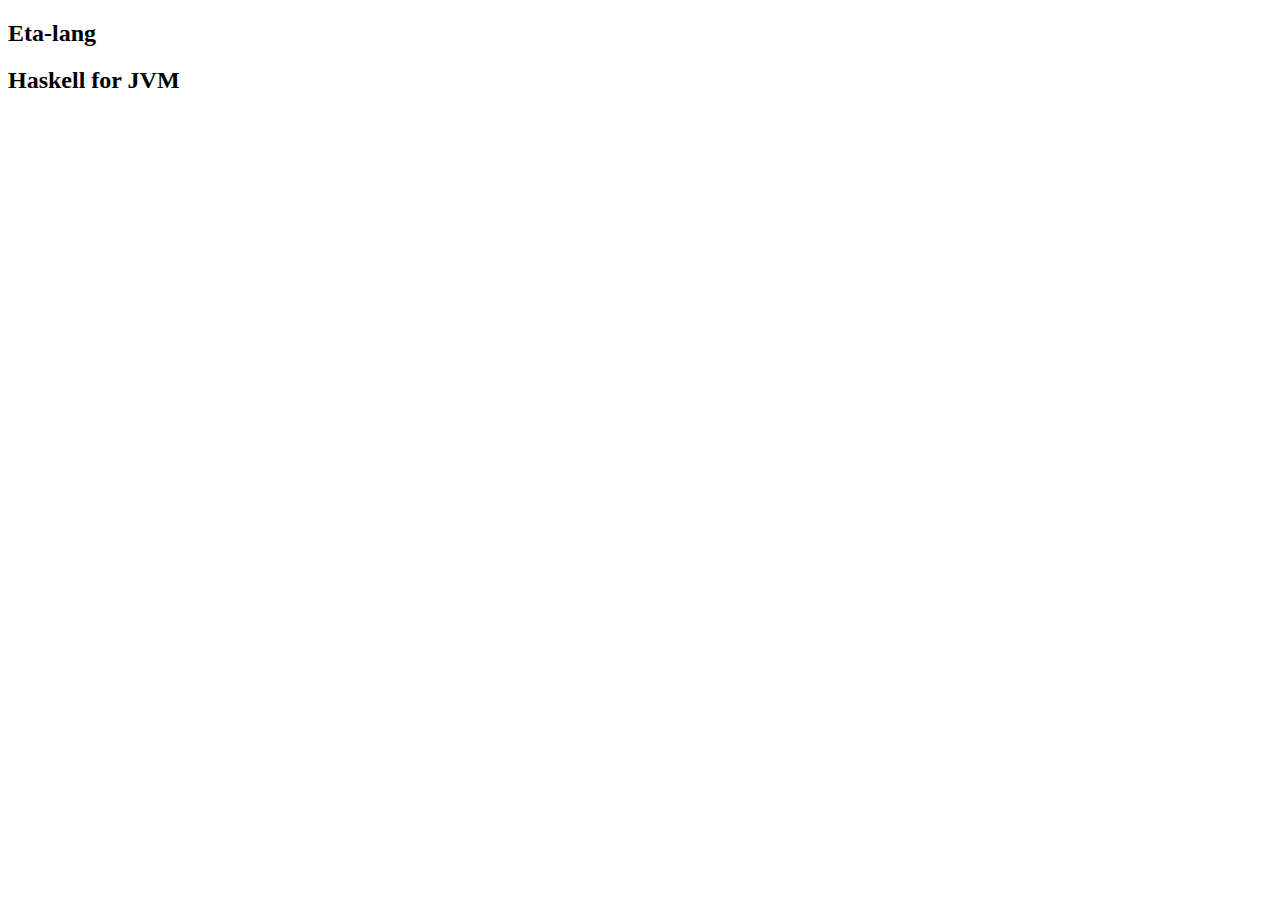
==== presentation/reveal/lconf_part1.html @ 531993db "material added" ====
<!doctype html>
<html>
	<head>
		<meta charset="utf-8">
		<meta name="viewport" content="width=device-width, initial-scale=1.0, maximum-scale=1.0, user-scalable=no">

		<title>reveal.js</title>

		<link rel="stylesheet" href="css/reveal.css">
		<link rel="stylesheet" href="css/theme/black.css">

		<!-- Theme used for syntax highlighting of code -->
		<link rel="stylesheet" href="lib/css/zenburn.css">

		<!-- Printing and PDF exports -->
		<script>
			var link = document.createElement( 'link' );
			link.rel = 'stylesheet';
			link.type = 'text/css';
			link.href = window.location.search.match( /print-pdf/gi ) ? 'css/print/pdf.css' : 'css/print/paper.css';
			document.getElementsByTagName( 'head' )[0].appendChild( link );
		</script>
	</head>
	<body>
		<div class="reveal">
			<div class="slides">

				<section >
					<h2>Eta-lang</h2>
					<h2>Haskell for JVM</h2>
				</section>
				<section data-markdown="src/lconf/lconf_part1.md"
						 data-separator="^\n\n\n"
						 data-separator-vertical="^\n\n"
						 data-separator-notes="^Note:"
						 data-charset="UTF-8">
				</section>

			</div>
		</div>

		<script src="lib/js/head.min.js"></script>
		<script src="js/reveal.js"></script>

		<script>
            Reveal.initialize({
                history: true,

                dependencies: [
                    { src: 'plugin/markdown/marked.js' },
                    { src: 'plugin/markdown/markdown.js' },
                    { src: 'plugin/notes/notes.js', async: true },
                    { src: 'plugin/highlight/highlight.js', async: true, callback: function() { hljs.initHighlightingOnLoad(); } }
                ]
            });
		</script>

	</body>
</html>
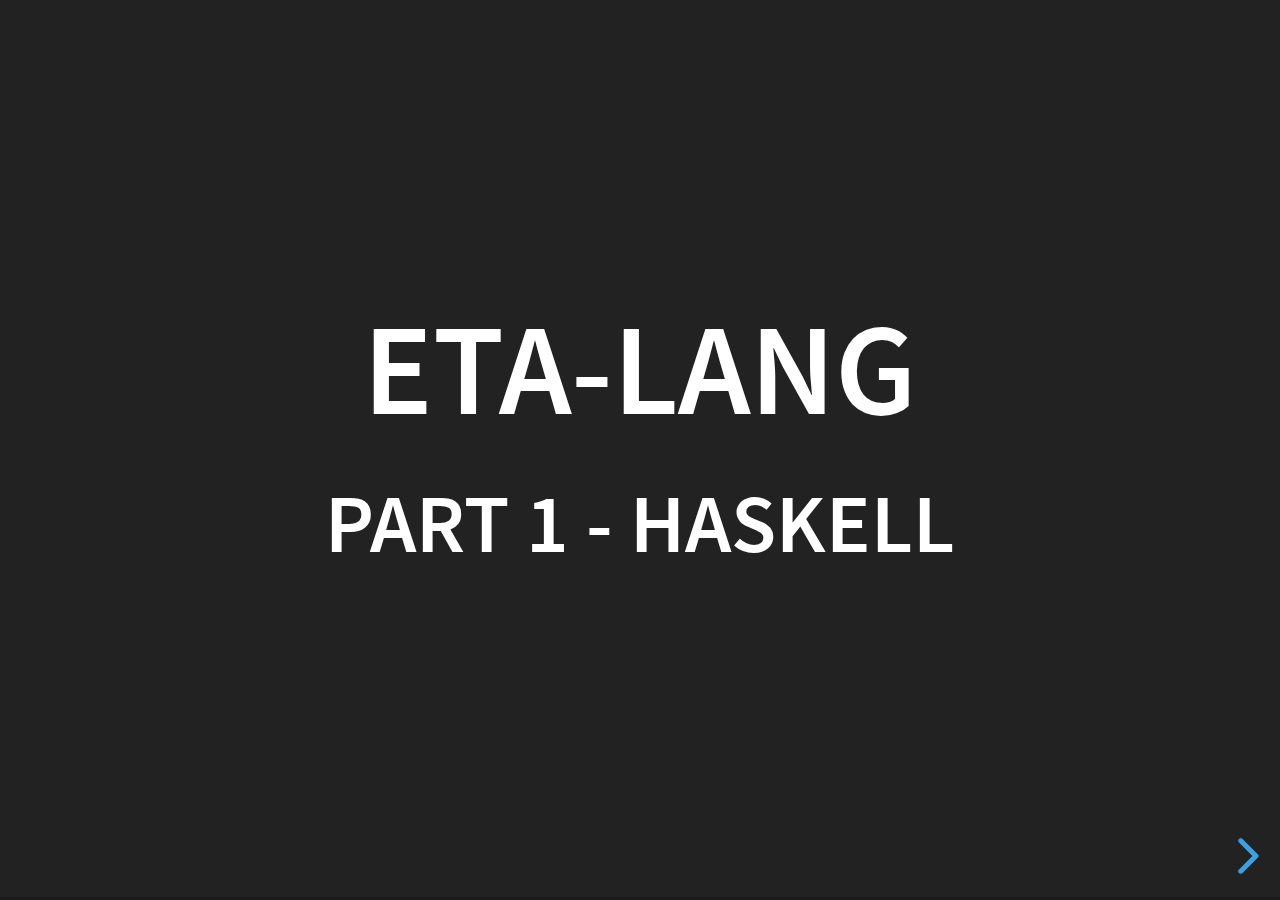
==== commit 13731fb9: "presentation1 finishing" ====
--- a/presentation/reveal/lconf_part1.html
+++ b/presentation/reveal/lconf_part1.html
@@ -26,8 +26,9 @@
 			<div class="slides">
 
 				<section >
-					<h2>Eta-lang</h2>
-					<h2>Haskell for JVM</h2>
+                    <h1>Eta-lang
+                    </h1>
+                    <h2>Part 1 - Haskell</h2>
 				</section>
 				<section data-markdown="src/lconf/lconf_part1.md"
 						 data-separator="^\n\n\n"
--- a/presentation/reveal/css/theme/black.css
+++ b/presentation/reveal/css/theme/black.css
@@ -0,0 +1,264 @@
+/**
+ * Black theme for reveal.js. This is the opposite of the 'white' theme.
+ *
+ * By Hakim El Hattab, http://hakim.se
+ */
+@import url(../../lib/font/source-sans-pro/source-sans-pro.css);
+section.has-light-background, section.has-light-background h1, section.has-light-background h2, section.has-light-background h3, section.has-light-background h4, section.has-light-background h5, section.has-light-background h6 {
+  color: #222; }
+
+/*********************************************
+ * GLOBAL STYLES
+ *********************************************/
+body {
+  background: #222;
+  background-color: #222; }
+
+.reveal {
+  font-family: "Source Sans Pro", Helvetica, sans-serif;
+  font-size: 42px;
+  font-weight: normal;
+  color: #fff; }
+
+::selection {
+  color: #fff;
+  background: #bee4fd;
+  text-shadow: none; }
+
+::-moz-selection {
+  color: #fff;
+  background: #bee4fd;
+  text-shadow: none; }
+
+.reveal .slides > section,
+.reveal .slides > section > section {
+  line-height: 1.3;
+  font-weight: inherit; }
+
+/*********************************************
+ * HEADERS
+ *********************************************/
+.reveal h1,
+.reveal h2,
+.reveal h3,
+.reveal h4,
+.reveal h5,
+.reveal h6 {
+  margin: 0 0 20px 0;
+  color: #fff;
+  font-family: "Source Sans Pro", Helvetica, sans-serif;
+  font-weight: 600;
+  line-height: 1.2;
+  letter-spacing: normal;
+  text-transform: uppercase;
+  text-shadow: none;
+  word-wrap: break-word; }
+
+.reveal h1 {
+  font-size: 2.5em; }
+
+.reveal h2 {
+  font-size: 1.6em; }
+
+.reveal h3 {
+  font-size: 1.3em; }
+
+.reveal h4 {
+  font-size: 1em; }
+
+.reveal h1 {
+  text-shadow: none; }
+
+/*********************************************
+ * OTHER
+ *********************************************/
+.reveal p {
+  margin: 20px 0;
+  line-height: 1.3; }
+
+/* Ensure certain elements are never larger than the slide itself */
+.reveal img,
+.reveal video,
+.reveal iframe {
+  max-width: 95%;
+  max-height: 95%; }
+
+.reveal strong,
+.reveal b {
+  font-weight: bold; }
+
+.reveal em {
+  font-style: italic; }
+
+.reveal ol,
+.reveal dl,
+.reveal ul {
+  display: inline-block;
+  text-align: left;
+  margin: 0 0 0 1em; }
+
+.reveal ol {
+  list-style-type: decimal; }
+
+.reveal ul {
+  list-style-type: disc; }
+
+.reveal ul ul {
+  list-style-type: square; }
+
+.reveal ul ul ul {
+  list-style-type: circle; }
+
+.reveal ul ul,
+.reveal ul ol,
+.reveal ol ol,
+.reveal ol ul {
+  display: block;
+  margin-left: 40px; }
+
+.reveal dt {
+  font-weight: bold; }
+
+.reveal dd {
+  margin-left: 40px; }
+
+.reveal blockquote {
+  display: block;
+  position: relative;
+  width: 70%;
+  margin: 20px auto;
+  padding: 5px;
+  font-style: italic;
+  background: rgba(255, 255, 255, 0.05);
+  box-shadow: 0px 0px 2px rgba(0, 0, 0, 0.2); }
+
+.reveal blockquote p:first-child,
+.reveal blockquote p:last-child {
+  display: inline-block; }
+
+.reveal q {
+  font-style: italic; }
+
+.reveal pre {
+  display: block;
+  position: relative;
+  width: 90%;
+  margin: 20px auto;
+  text-align: left;
+  font-size: 0.55em;
+  font-family: monospace;
+  line-height: 1.2em;
+  word-wrap: break-word;
+  box-shadow: 0px 0px 6px rgba(0, 0, 0, 0.3); }
+
+.reveal code {
+  font-family: monospace;
+  text-transform: none; }
+
+.reveal pre code {
+  display: block;
+  padding: 5px;
+  overflow: auto;
+  max-height: 400px;
+  word-wrap: normal; }
+
+.reveal table {
+  margin: auto;
+  border-collapse: collapse;
+  border-spacing: 0; }
+
+.reveal table th {
+  font-weight: bold; }
+
+.reveal table th,
+.reveal table td {
+  text-align: left;
+  padding: 0.2em 0.5em 0.2em 0.5em;
+  border-bottom: 1px solid; }
+
+.reveal table th[align="center"],
+.reveal table td[align="center"] {
+  text-align: center; }
+
+.reveal table th[align="right"],
+.reveal table td[align="right"] {
+  text-align: right; }
+
+.reveal table tbody tr:last-child th,
+.reveal table tbody tr:last-child td {
+  border-bottom: none; }
+
+.reveal sup {
+  vertical-align: super; }
+
+.reveal sub {
+  vertical-align: sub; }
+
+.reveal small {
+  display: inline-block;
+  font-size: 0.6em;
+  line-height: 1.2em;
+  vertical-align: top; }
+
+.reveal small * {
+  vertical-align: top; }
+
+/*********************************************
+ * LINKS
+ *********************************************/
+.reveal a {
+  color: #42affa;
+  text-decoration: none;
+  -webkit-transition: color .15s ease;
+  -moz-transition: color .15s ease;
+  transition: color .15s ease; }
+
+.reveal a:hover {
+  color: #8dcffc;
+  text-shadow: none;
+  border: none; }
+
+.reveal .roll span:after {
+  color: #fff;
+  background: #068de9; }
+
+/*********************************************
+ * IMAGES
+ *********************************************/
+.reveal section img {
+  margin: 15px 0px;
+  background: rgba(255, 255, 255, 0.12);
+  border: 4px solid #fff;
+  box-shadow: 0 0 10px rgba(0, 0, 0, 0.15); }
+
+.reveal section img.plain {
+  border: 0;
+  box-shadow: none; }
+
+.reveal a img {
+  -webkit-transition: all .15s linear;
+  -moz-transition: all .15s linear;
+  transition: all .15s linear; }
+
+.reveal a:hover img {
+  background: rgba(255, 255, 255, 0.2);
+  border-color: #42affa;
+  box-shadow: 0 0 20px rgba(0, 0, 0, 0.55); }
+
+/*********************************************
+ * NAVIGATION CONTROLS
+ *********************************************/
+.reveal .controls {
+  color: #42affa; }
+
+/*********************************************
+ * PROGRESS BAR
+ *********************************************/
+.reveal .progress {
+  background: rgba(0, 0, 0, 0.2);
+  color: #42affa; }
+
+.reveal .progress span {
+  -webkit-transition: width 800ms cubic-bezier(0.26, 0.86, 0.44, 0.985);
+  -moz-transition: width 800ms cubic-bezier(0.26, 0.86, 0.44, 0.985);
+  transition: width 800ms cubic-bezier(0.26, 0.86, 0.44, 0.985); }
--- a/presentation/reveal/lib/css/zenburn.css
+++ b/presentation/reveal/lib/css/zenburn.css
@@ -0,0 +1,80 @@
+/*
+
+Zenburn style from voldmar.ru (c) Vladimir Epifanov <voldmar@voldmar.ru>
+based on dark.css by Ivan Sagalaev
+
+*/
+
+.hljs {
+  display: block;
+  overflow-x: auto;
+  padding: 0.5em;
+  background: #3f3f3f;
+  color: #dcdcdc;
+}
+
+.hljs-keyword,
+.hljs-selector-tag,
+.hljs-tag {
+  color: #e3ceab;
+}
+
+.hljs-template-tag {
+  color: #dcdcdc;
+}
+
+.hljs-number {
+  color: #8cd0d3;
+}
+
+.hljs-variable,
+.hljs-template-variable,
+.hljs-attribute {
+  color: #efdcbc;
+}
+
+.hljs-literal {
+  color: #efefaf;
+}
+
+.hljs-subst {
+  color: #8f8f8f;
+}
+
+.hljs-title,
+.hljs-name,
+.hljs-selector-id,
+.hljs-selector-class,
+.hljs-section,
+.hljs-type {
+  color: #efef8f;
+}
+
+.hljs-symbol,
+.hljs-bullet,
+.hljs-link {
+  color: #dca3a3;
+}
+
+.hljs-deletion,
+.hljs-string,
+.hljs-built_in,
+.hljs-builtin-name {
+  color: #cc9393;
+}
+
+.hljs-addition,
+.hljs-comment,
+.hljs-quote,
+.hljs-meta {
+  color: #7f9f7f;
+}
+
+
+.hljs-emphasis {
+  font-style: italic;
+}
+
+.hljs-strong {
+  font-weight: bold;
+}
